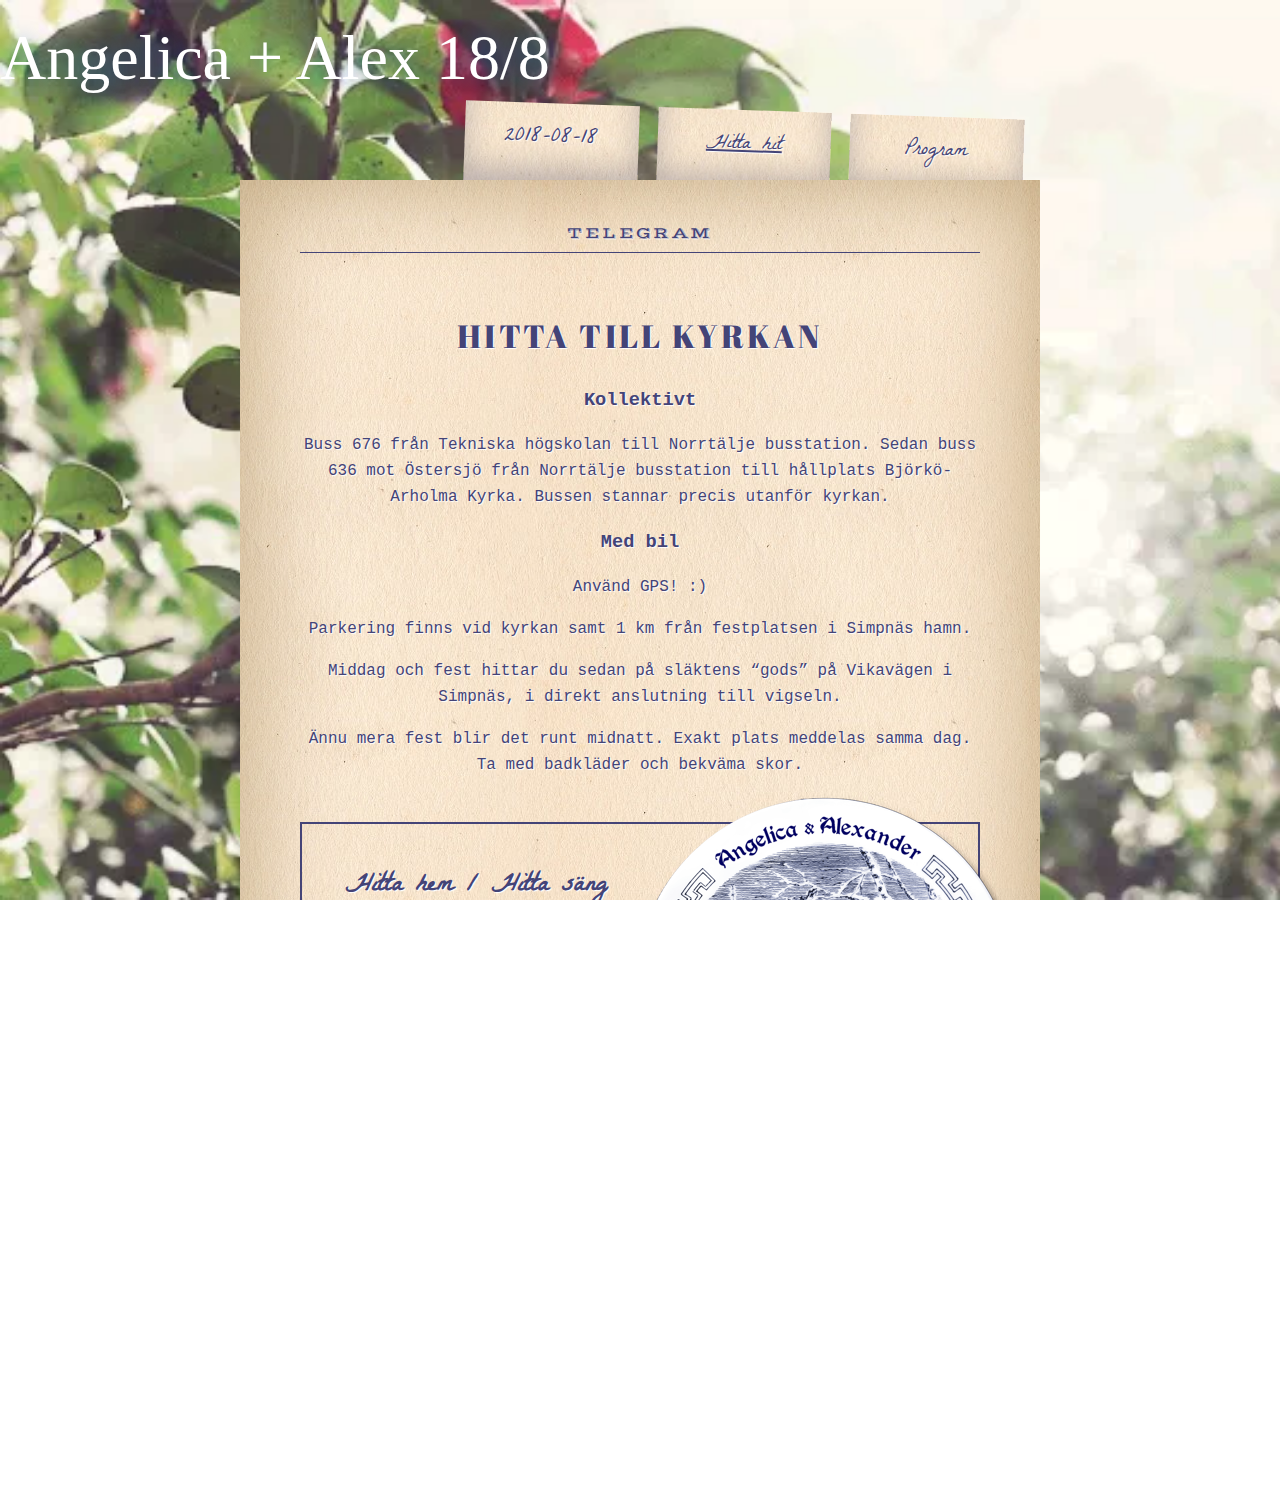
==== map.html @ 791f687f "content" ====
<!doctype html>
<!--[if lt IE 7]>      <html class="no-js lt-ie9 lt-ie8 lt-ie7" lang=""> <![endif]-->
<!--[if IE 7]>         <html class="no-js lt-ie9 lt-ie8" lang=""> <![endif]-->
<!--[if IE 8]>         <html class="no-js lt-ie9" lang=""> <![endif]-->
<!--[if gt IE 8]><!--> <html class="no-js" lang=""> <!--<![endif]-->
    <head>
        <meta charset="utf-8">
        <meta http-equiv="X-UA-Compatible" content="IE=edge,chrome=1">
        <title></title>
        <meta name="description" content="">
        <meta name="viewport" content="width=device-width, initial-scale=1">
<link href="https://fonts.googleapis.com/css?family=Abril+Fatface|Vast+Shadow|Homemade+Apple|La+Belle+Aurore" rel="stylesheet">
        <link rel="stylesheet" href="css/normalize.min.css">
        <link rel="stylesheet" href="css/main.css?v=5">

        <script src="js/vendor/modernizr-2.8.3-respond-1.4.2.min.js"></script>
    </head>
    <body>
                <h1 class="title">Angelica + Alex 18/8</h1>

        <div class="header-container">
            <header class="wrapper clearfix">
                <nav>
                    <ul>
                        <li><a href="/">2018-08-18</a></li>
                        <li><a class="active" href="map.html">Hitta hit</a></li>
                        <li><a  href="program.html">Program</a></li>
                    </ul>
                </nav>
            </header>
        </div>

        <div class="main-container">
            <div class="main wrapper clearfix">
                <div class="main-inner">

                <article>
                    <header>
                        <div class="telegram">TELEGRAM</div>
                        <h1>Hitta Till Kyrkan</h1>

                    </header>
                    <section>
                        <h3>Kollektivt</h3>
                            <p>Buss 676 från Tekniska högskolan till Norrtälje busstation. Sedan buss 636 mot Östersjö från Norrtälje busstation till hållplats Björkö-Arholma Kyrka. Bussen stannar precis utanför kyrkan.</h3>
<h3>Med bil</h3> 
<p>Använd GPS! :)</p>

<p>Parkering finns vid kyrkan samt 1 km från festplatsen i Simpnäs hamn. </p>

<p>Middag och fest hittar du sedan på släktens “gods” på Vikavägen i Simpnäs, i direkt anslutning till vigseln. </p>

<p>Ännu mera fest blir det runt midnatt. Exakt plats meddelas samma dag. Ta med badkläder och bekväma skor.</p>

                        

                    </section>
                  
                                        <img src="/img/tallrik.png" class="tallrik">
                    <footer>
                        <h3>
Hitta hem / Hitta säng
</h3>
                        <p>Sista SL-bussen går ca 21.30. Tidtabellen släpps i sommar.</p>

<p>Det kommer även finnas möjlighet att åka hem med en bokad buss senare på natten.</p>

<p>Vill du tälta så kan du göra det i det intilliggande naturreservatet. Fullt av blommor och blad!
Ta med eget tält.</p>

<p>Blir du inte varm inombords när du tänker på att vakna upp i ett tält? Då finns det två fina vandrarhem att välja på; Arholma Nord och Lyckhem. 

</p>
                    </footer>
                </article>

                </div>
            </div> <!-- #main -->
        </div> <!-- #main-container -->

        <div class="footer-container">
            <footer class="wrapper">
                <h3>footer</h3>
            </footer>
        </div>

        <script src="//ajax.googleapis.com/ajax/libs/jquery/1.11.2/jquery.min.js"></script>
        <script>window.jQuery || document.write('<script src="js/vendor/jquery-1.11.2.min.js"><\/script>')</script>

        <script src="js/main.js"></script>

    </body>
</html>
---- css/main.css ----
/*! HTML5 Boilerplate v5.0 | MIT License | http://h5bp.com/ */

html {
    color: #447;
    font-size: 1em;
    line-height: 1.4;
        background-repeat: no-repeat;
    background-attachment: fixed;
    background-size: cover;
        -webkit-background-size: cover;
    -moz-background-size: cover;
    -o-background-size: cover;
    background-size: cover;
    background-image: url('../img/bg.webp'), url('../img/bg.jpg');
        height: 100%;
    overflow: hidden;
}

::-moz-selection {
    background: inherit;
    text-shadow: none;
}

::selection {
    background: inherit;
    text-shadow: none;
}

hr {
    display: block;
    height: 1px;
    border: 0;
    border-top: 1px solid #ccc;
    margin: 1em 0;
    padding: 0;
}

audio,
canvas,
iframe,
img,
svg,
video {
    vertical-align: middle;
}

fieldset {
    border: 0;
    margin: 0;
    padding: 0;
}

textarea {
    resize: vertical;
}

.browserupgrade {
    margin: 0.2em 0;
    background: #ccc;
    color: #000;
    padding: 0.2em 0;
}


/* ===== Initializr Styles ==================================================
   Author: Jonathan Verrecchia - verekia.com/initializr/responsive-template
   ========================================================================== */

body {
    font: 16px/26px monospace;
        height:100%;

    overflow: scroll;

    -webkit-overflow-scrolling: touch;
}



/* ===================
    ALL: Orange Theme
   =================== */

.main aside {
    background: #cccccc;
}

.title {
    color: white;
}

/* ==============
    MOBILE: Menu
   ============== */

nav ul {
    margin: 0;
    padding: 0;
    list-style-type: none;
}

nav a {
    display: block;
    margin-bottom: 10px;
    padding: 15px 0;

    text-align: center;
    text-decoration: none;
      font-family: 'La Belle Aurore', cursive;
      font-size: 1.3em;
line-height: 1em;
    color: #447;
    background: url("../img/paper.jpg");
        text-shadow: #fff 1px 1px 1px;

}

nav a.active {
    text-decoration: underline;
    color: #447;
}


nav a:hover {
    text-decoration: underline;
}

/* ==============
    MOBILE: Main
   ============== */

.main {
    background-color: #eeeeee;
    background: url("../img/paper.jpg");
    background-color: antiquewhite;
    padding: 30px 0;
        box-shadow: inset #6406 0px 0px 100px;
}

.main-inner {
    padding: 0 20px;
}

.main article h1 {
    font-size: 2em;
}

.main aside {
    color: white;
    padding: 0px 5% 10px;
}

.footer-container footer {
    color: white;
    padding: 20px 0;
}

/* ===============
    ALL: IE Fixes
   =============== */

.ie7 .title {
    padding-top: 20px;
}

/* ==========================================================================
   Author's custom styles
   ========================================================================== */

img.stamp {
    max-width: 200px;
    float: right;
    margin-right: -2em;
}

img.tallrik {
    max-width: 90%;
    margin-right: -3em;
}

.telegram {
    font-family: 'Vast Shadow', cursive;
    font-weight: 100;
    text-align: center;
    text-transform: uppercase;
letter-spacing: .15em;
    margin: 0 0 2em;
    border-bottom: solid 1px;
    padding-bottom: .4em;
}

article h1 {
    font-family: 'Abril Fatface', cursive;
    font-weight: 100;
    text-align: center;
    text-transform: uppercase;
letter-spacing: .1em;
    margin: 2em 0 1em;
    line-height: 1.2em;
}

h1.title {
    font-family: 'Homemade Apple', cursive;
  font-weight: 100;
  font-size: 3em;
      line-height: 1em;
    text-indent: 1em;
    margin: .4em 0 0;
    text-shadow: rgba(0,100,200,.5) 0px 0px 20px;
}

h2 {
        text-transform: uppercase;
letter-spacing: .1em;
          font-family: 'Abril Fatface', cursive;

  font-weight: 100;
}

article footer {
    margin-top: 2em;
    font-size: 1.4em;
      font-family: 'La Belle Aurore', cursive;
          border: solid 2px;
    padding: 1em;
}

article {
    text-shadow: #fff 1px 1px 1px;
    text-align: center;
}









   nav {
        transform: rotate(2deg);
            margin: 0 1em;

    }

    nav a {
        font-size: 1em;
        float: left;
        width: 27%;
        margin: 0 1.7%;
        padding: 25px 2% 60px;
        margin-bottom: 0;
        box-shadow: inset #4465 0px -40px 30px;
    }

    nav li:first-child a {
        margin-left: 0;
    }

    nav li:last-child a {
        margin-right: 0;
    }

    .header-container {
    height: 70px;
    overflow: hidden;
    padding-top: 20px;
   }

/* ==========================================================================
   Media Queries
   ========================================================================== */

@media only screen and (min-width: 480px) {



/* ====================
    INTERMEDIATE: Menu
   ==================== */
    nav {
        transform: rotate(2deg);
            margin: 0 1em;

    }

    nav a {
        float: left;
        width: 27%;
        margin: 0 1.7%;
        padding: 25px 2% 60px;
        margin-bottom: 0;
        box-shadow: inset #4465 0px -40px 30px;
              font-size: 1.3em;
    }

    nav li:first-child a {
        margin-left: 0;
    }

    nav li:last-child a {
        margin-right: 0;
    }

    .header-container {
    height: 70px;
    overflow: hidden;
    padding-top: 20px;
   }
   .main-inner {
    padding: 0 30px;
}

.wrapper {
    max-width: 90%;
    margin: 0 5%;
}

h1.title {
  font-size: 4em;
      line-height: 1em;
}

/* ========================
    INTERMEDIATE: IE Fixes
   ======================== */

    nav ul li {
        display: inline;
    }

    .oldie nav a {
        margin: 0 0.7%;
    }
}

@media only screen and (min-width: 768px) {
img.tallrik {
    max-width: 400px;
    float: right;
    margin-right: -3em;
}

/* ============
    WIDE: Menu
   ============ */



    nav {
        float: right;
        width: 70%;
    }

/* ============
    WIDE: Main
   ============ */
h1.title {
    text-indent: 0;
}
    .main {
    padding: 40px 0;
    }

    .main-inner {
        padding: 0 60px;
    }
}

@media only screen and (min-width: 900px) {

/* ===============
    Maximal Width
   =============== */

    .wrapper {
        width: 800px; /* 1140px - 10% for margins */
        margin: 0 auto;
    }
}

/* ==========================================================================
   Helper classes
   ========================================================================== */

.hidden {
    display: none !important;
    visibility: hidden;
}

.visuallyhidden {
    border: 0;
    clip: rect(0 0 0 0);
    height: 1px;
    margin: -1px;
    overflow: hidden;
    padding: 0;
    position: absolute;
    width: 1px;
}

.visuallyhidden.focusable:active,
.visuallyhidden.focusable:focus {
    clip: auto;
    height: auto;
    margin: 0;
    overflow: visible;
    position: static;
    width: auto;
}

.invisible {
    visibility: hidden;
}

.clearfix:before,
.clearfix:after {
    content: " ";
    display: table;
}

.clearfix:after {
    clear: both;
}

.clearfix {
    *zoom: 1;
}

/* ==========================================================================
   Print styles
   ========================================================================== */

@media print {
    *,
    *:before,
    *:after {
        background: transparent !important;
        color: #000 !important;
        box-shadow: none !important;
        text-shadow: none !important;
    }

    a,
    a:visited {
        text-decoration: underline;
    }

    a[href]:after {
        content: " (" attr(href) ")";
    }

    abbr[title]:after {
        content: " (" attr(title) ")";
    }

    a[href^="#"]:after,
    a[href^="javascript:"]:after {
        content: "";
    }

    pre,
    blockquote {
        border: 1px solid #999;
        page-break-inside: avoid;
    }

    thead {
        display: table-header-group;
    }

    tr,
    img {
        page-break-inside: avoid;
    }

    img {
        max-width: 100% !important;
    }

    p,
    h2,
    h3 {
        orphans: 3;
        widows: 3;
    }

    h2,
    h3 {
        page-break-after: avoid;
    }
}
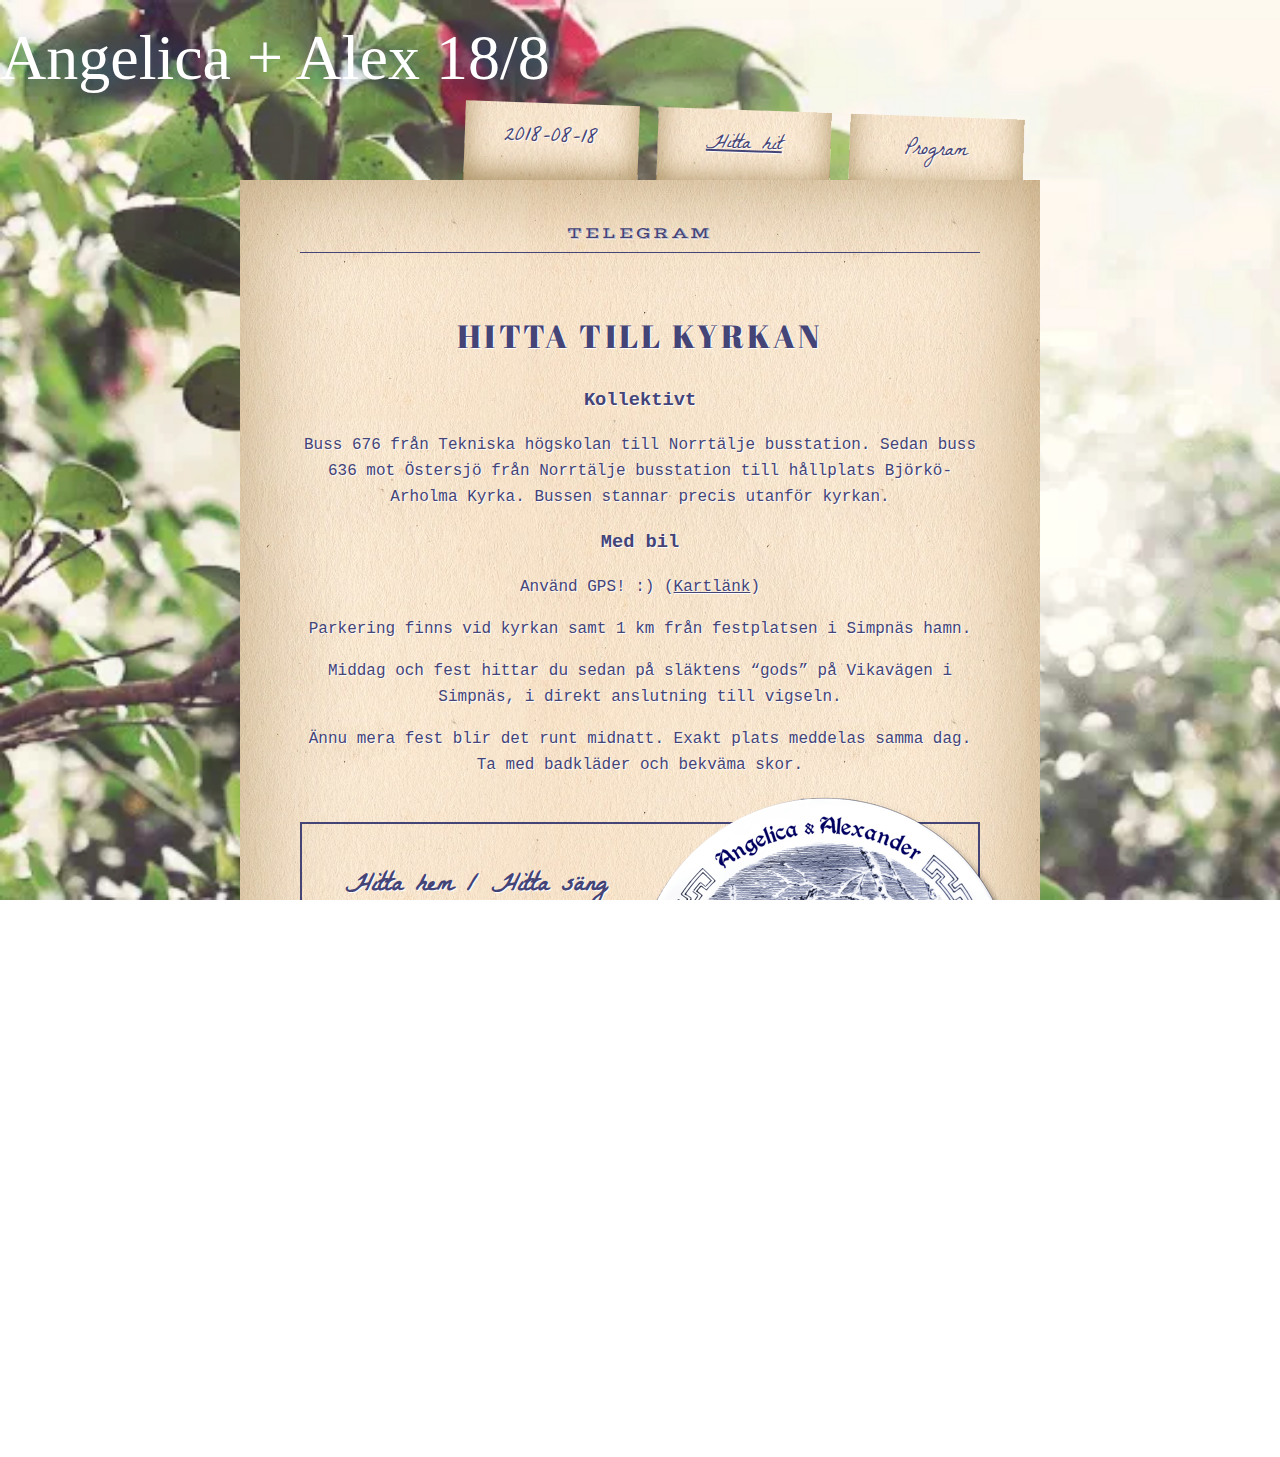
==== commit 0f9a3a6f: "content" ====
--- a/map.html
+++ b/map.html
@@ -44,7 +44,7 @@
                         <h3>Kollektivt</h3>
                             <p>Buss 676 från Tekniska högskolan till Norrtälje busstation. Sedan buss 636 mot Östersjö från Norrtälje busstation till hållplats Björkö-Arholma Kyrka. Bussen stannar precis utanför kyrkan.</h3>
 <h3>Med bil</h3> 
-<p>Använd GPS! :)</p>
+<p>Använd GPS! :) (<a href="https://goo.gl/maps/E8Dz9Fejw8r">Kartlänk</a>)</p>
 
 <p>Parkering finns vid kyrkan samt 1 km från festplatsen i Simpnäs hamn. </p>
 
@@ -63,12 +63,12 @@
 </h3>
                         <p>Sista SL-bussen går ca 21.30. Tidtabellen släpps i sommar.</p>
 
-<p>Det kommer även finnas möjlighet att åka hem med en bokad buss senare på natten.</p>
+<p id="bussen">Det kommer även finnas möjlighet att åka hem med en bokad buss senare på natten, vill du åka med så berätta gärna det när du tackar ja till inbjudan.</p>
 
 <p>Vill du tälta så kan du göra det i det intilliggande naturreservatet. Fullt av blommor och blad!
 Ta med eget tält.</p>
 
-<p>Blir du inte varm inombords när du tänker på att vakna upp i ett tält? Då finns det två fina vandrarhem att välja på; Arholma Nord och Lyckhem. 
+<p>Blir du inte varm inombords när du tänker på att vakna upp i ett tält? Då finns det två fina vandrarhem att välja på; Arholma och Lyckhem. 
 
 </p>
                     </footer>
@@ -80,7 +80,6 @@
 
         <div class="footer-container">
             <footer class="wrapper">
-                <h3>footer</h3>
             </footer>
         </div>
 
--- a/css/main.css
+++ b/css/main.css
@@ -61,7 +61,10 @@
     padding: 0.2em 0;
 }
 
-
+    a,
+    a:visited {
+    color: #447;
+    }
 /* ===== Initializr Styles ==================================================
    Author: Jonathan Verrecchia - verekia.com/initializr/responsive-template
    ========================================================================== */
@@ -171,6 +174,12 @@
     max-width: 200px;
     float: right;
     margin-right: -2em;
+}
+
+img.top-image {
+    border: 10px solid white;
+    max-width: 80%;
+    box-shadow: 1px 1px 2px rgba(0,0,80,0.5);
 }
 
 img.tallrik {
@@ -251,7 +260,7 @@
         margin: 0 1.7%;
         padding: 25px 2% 60px;
         margin-bottom: 0;
-        box-shadow: inset #4465 0px -40px 30px;
+        box-shadow: inset #6408 0px -35px 30px;
     }
 
     nav li:first-child a {
@@ -291,7 +300,7 @@
         margin: 0 1.7%;
         padding: 25px 2% 60px;
         margin-bottom: 0;
-        box-shadow: inset #4465 0px -40px 30px;
+        box-shadow: inset #6408 0px -35px 30px;
               font-size: 1.3em;
     }
 
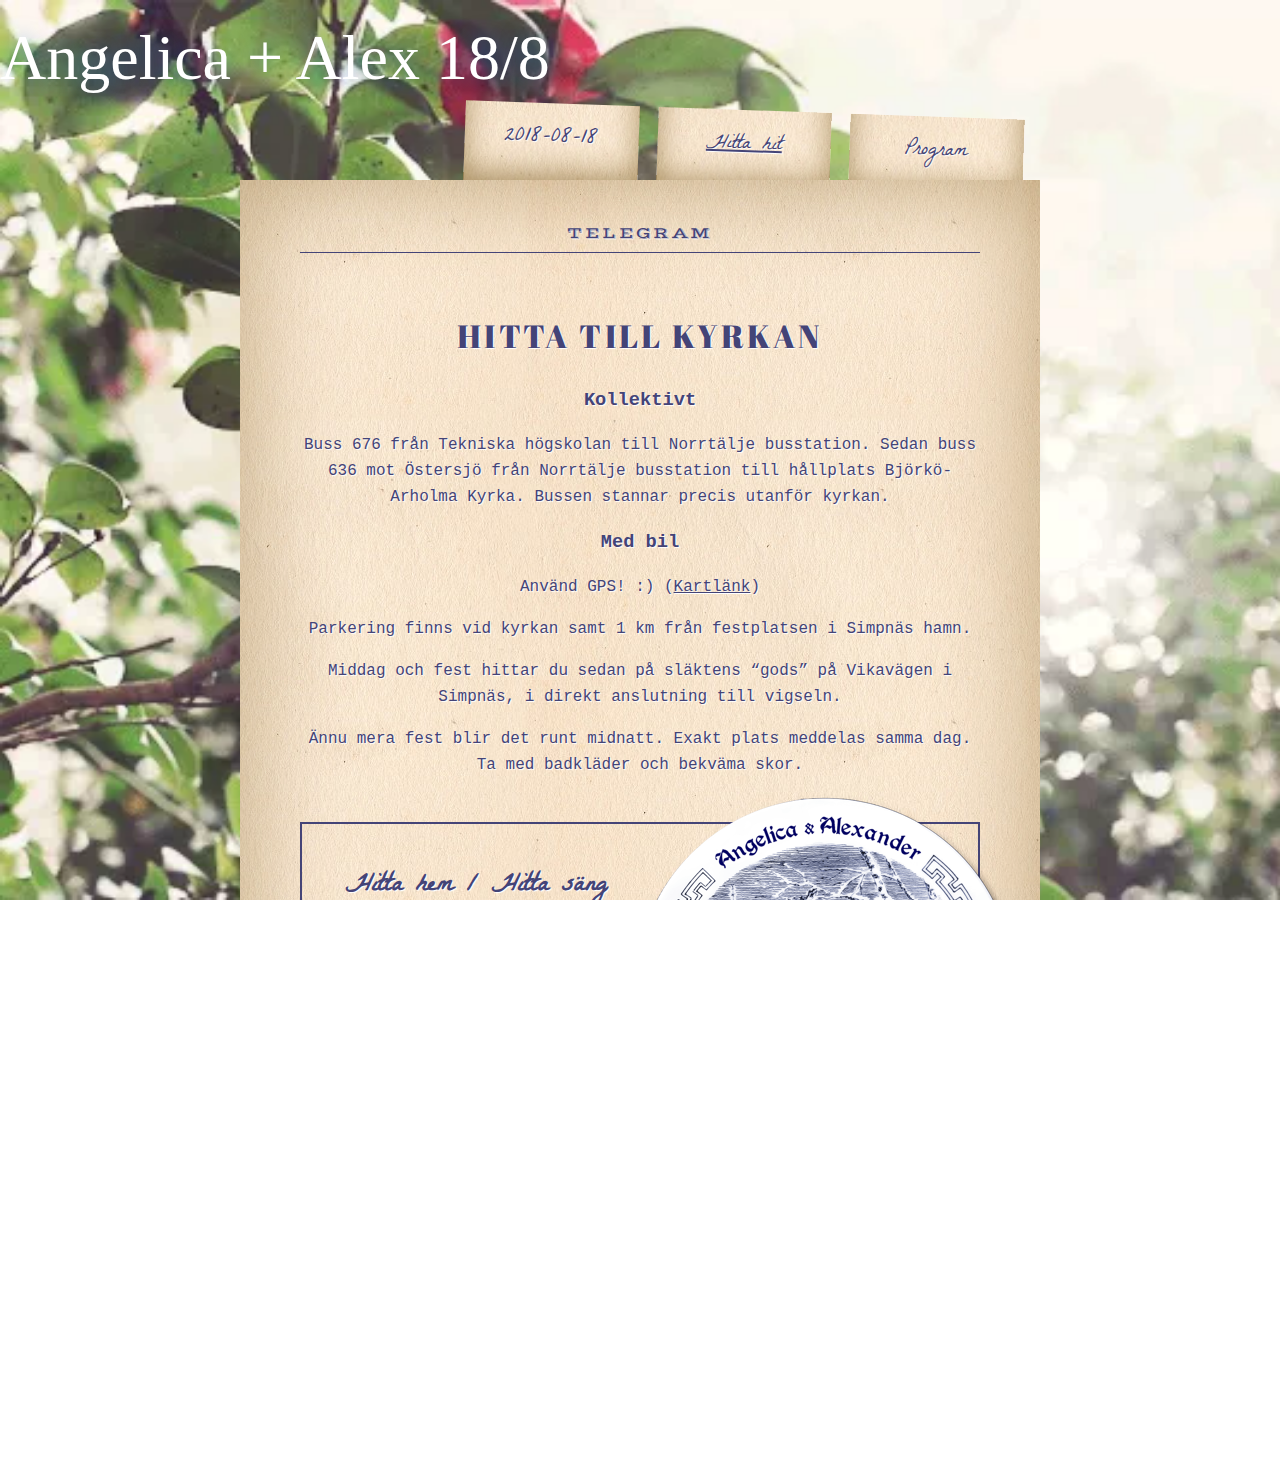
==== commit 8e52ac57: "content" ====
--- a/map.html
+++ b/map.html
@@ -68,7 +68,7 @@
 <p>Vill du tälta så kan du göra det i det intilliggande naturreservatet. Fullt av blommor och blad!
 Ta med eget tält.</p>
 
-<p>Blir du inte varm inombords när du tänker på att vakna upp i ett tält? Då finns det två fina vandrarhem att välja på; Arholma och Lyckhem. 
+<p>Blir du inte varm inombords när du tänker på att vakna upp i ett tält? Då finns det flera fina vandrarhem att välja på; <a href="https://www.facebook.com/Lyckhem/">Lyckhem</a> samt ett par på Arholma (<a href="http://bullaugust-gard.business.site/">1</a>, <a href="http://arholmanord.se/">2</a>). Till Arholma kan man åka <a href="http://taxibat.nu/resultat.asp?regionnr=1&citynr=2">båttaxi</a>.
 
 </p>
                     </footer>
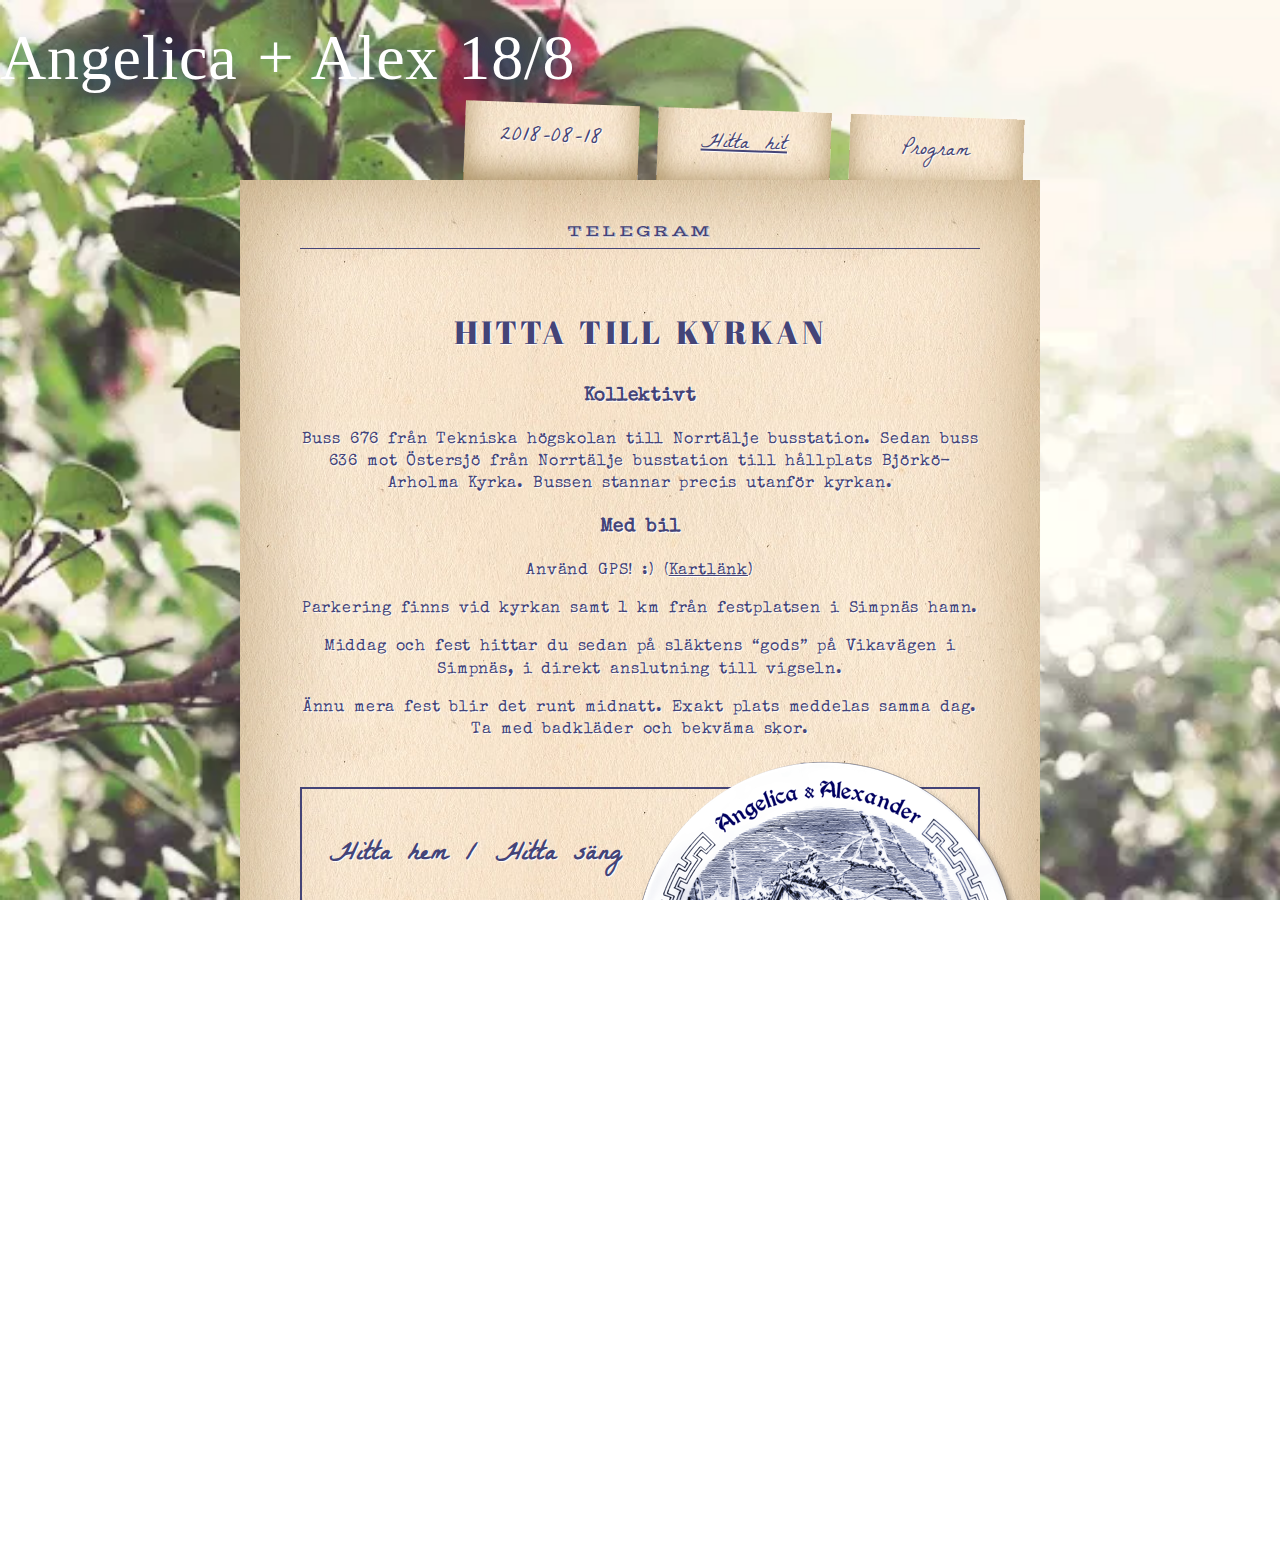
==== commit 87d71c74: "better typewriter font" ====
--- a/map.html
+++ b/map.html
@@ -9,7 +9,7 @@
         <title></title>
         <meta name="description" content="">
         <meta name="viewport" content="width=device-width, initial-scale=1">
-<link href="https://fonts.googleapis.com/css?family=Abril+Fatface|Vast+Shadow|Homemade+Apple|La+Belle+Aurore" rel="stylesheet">
+<link href="https://fonts.googleapis.com/css?family=Abril+Fatface|Vast+Shadow|Homemade+Apple|La+Belle+Aurore|Special+Elite" rel="stylesheet">
         <link rel="stylesheet" href="css/normalize.min.css">
         <link rel="stylesheet" href="css/main.css?v=5">
 
--- a/css/main.css
+++ b/css/main.css
@@ -70,8 +70,11 @@
    ========================================================================== */
 
 body {
-    font: 16px/26px monospace;
+    font: 16px/26px;
+    font-family:  "Special Elite", monospace;
         height:100%;
+        letter-spacing: 0.05em;
+            word-spacing: .2em;
 
     overflow: scroll;
 
